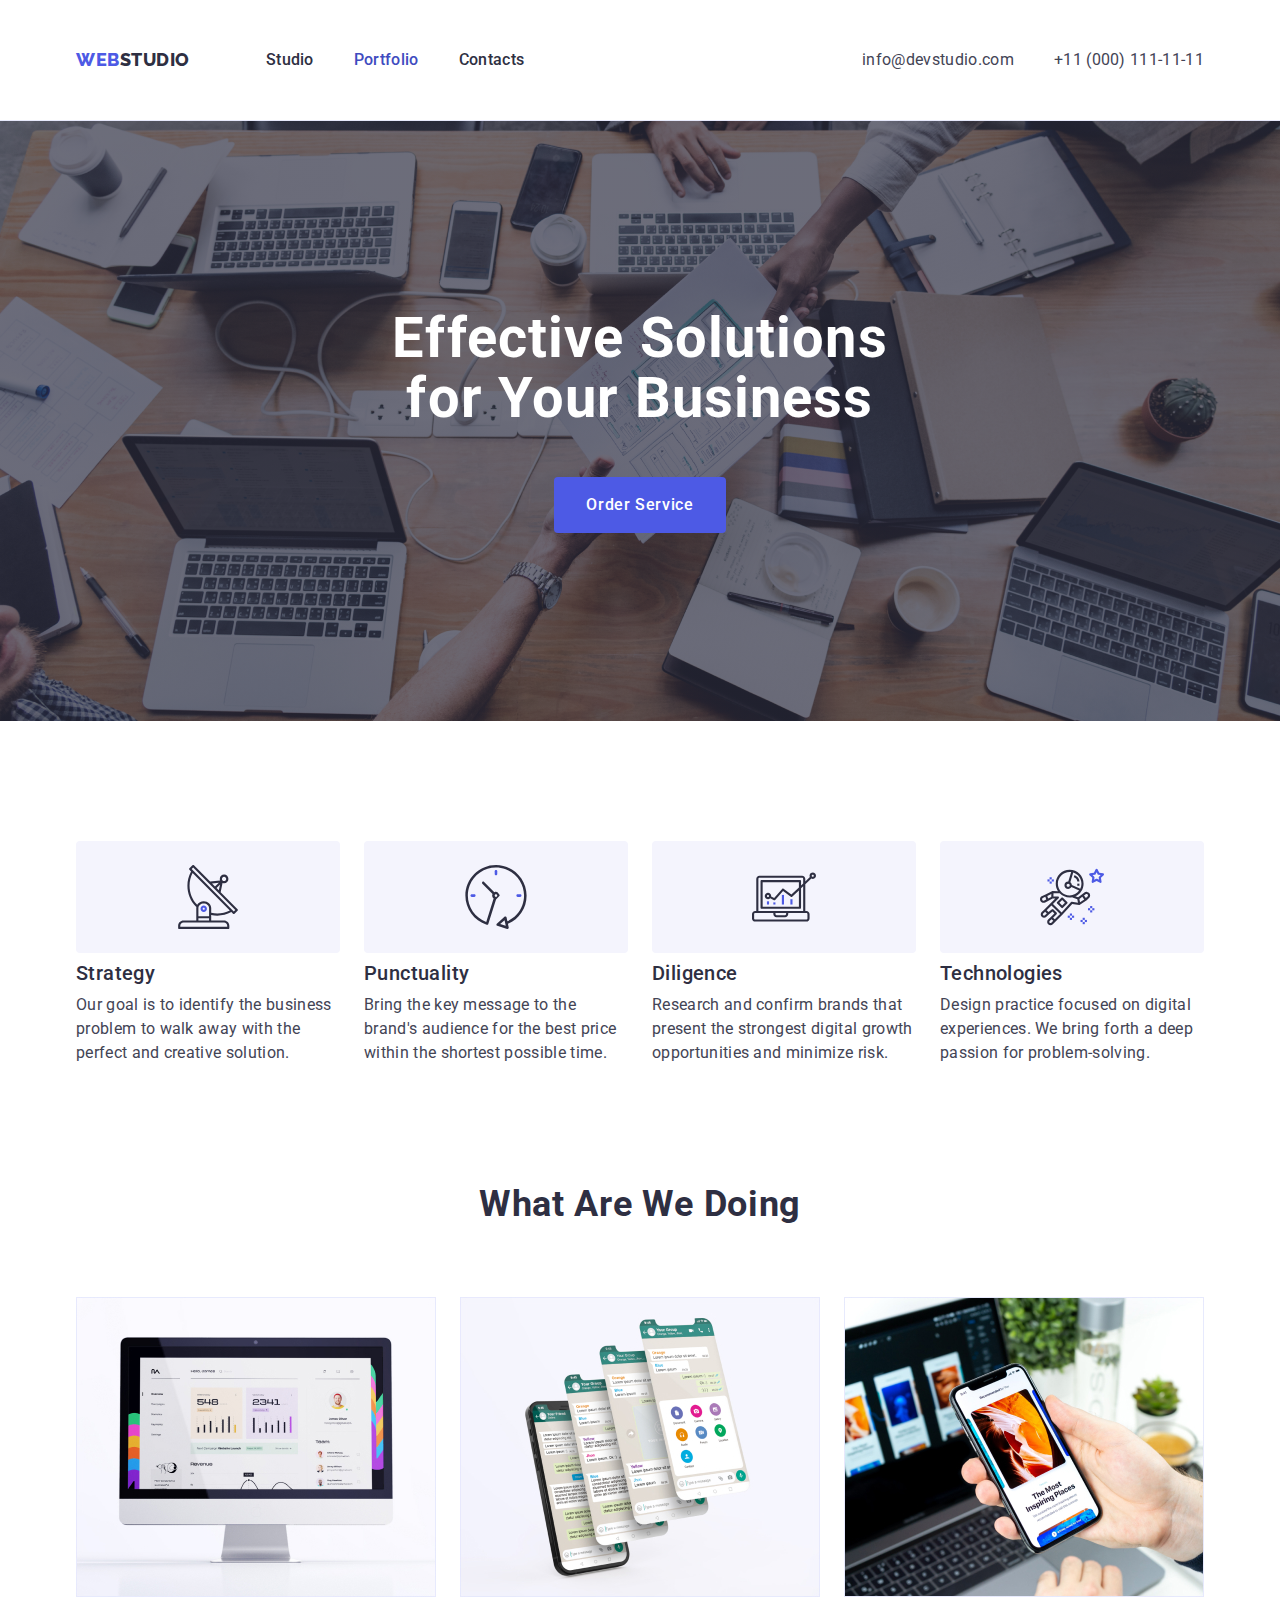
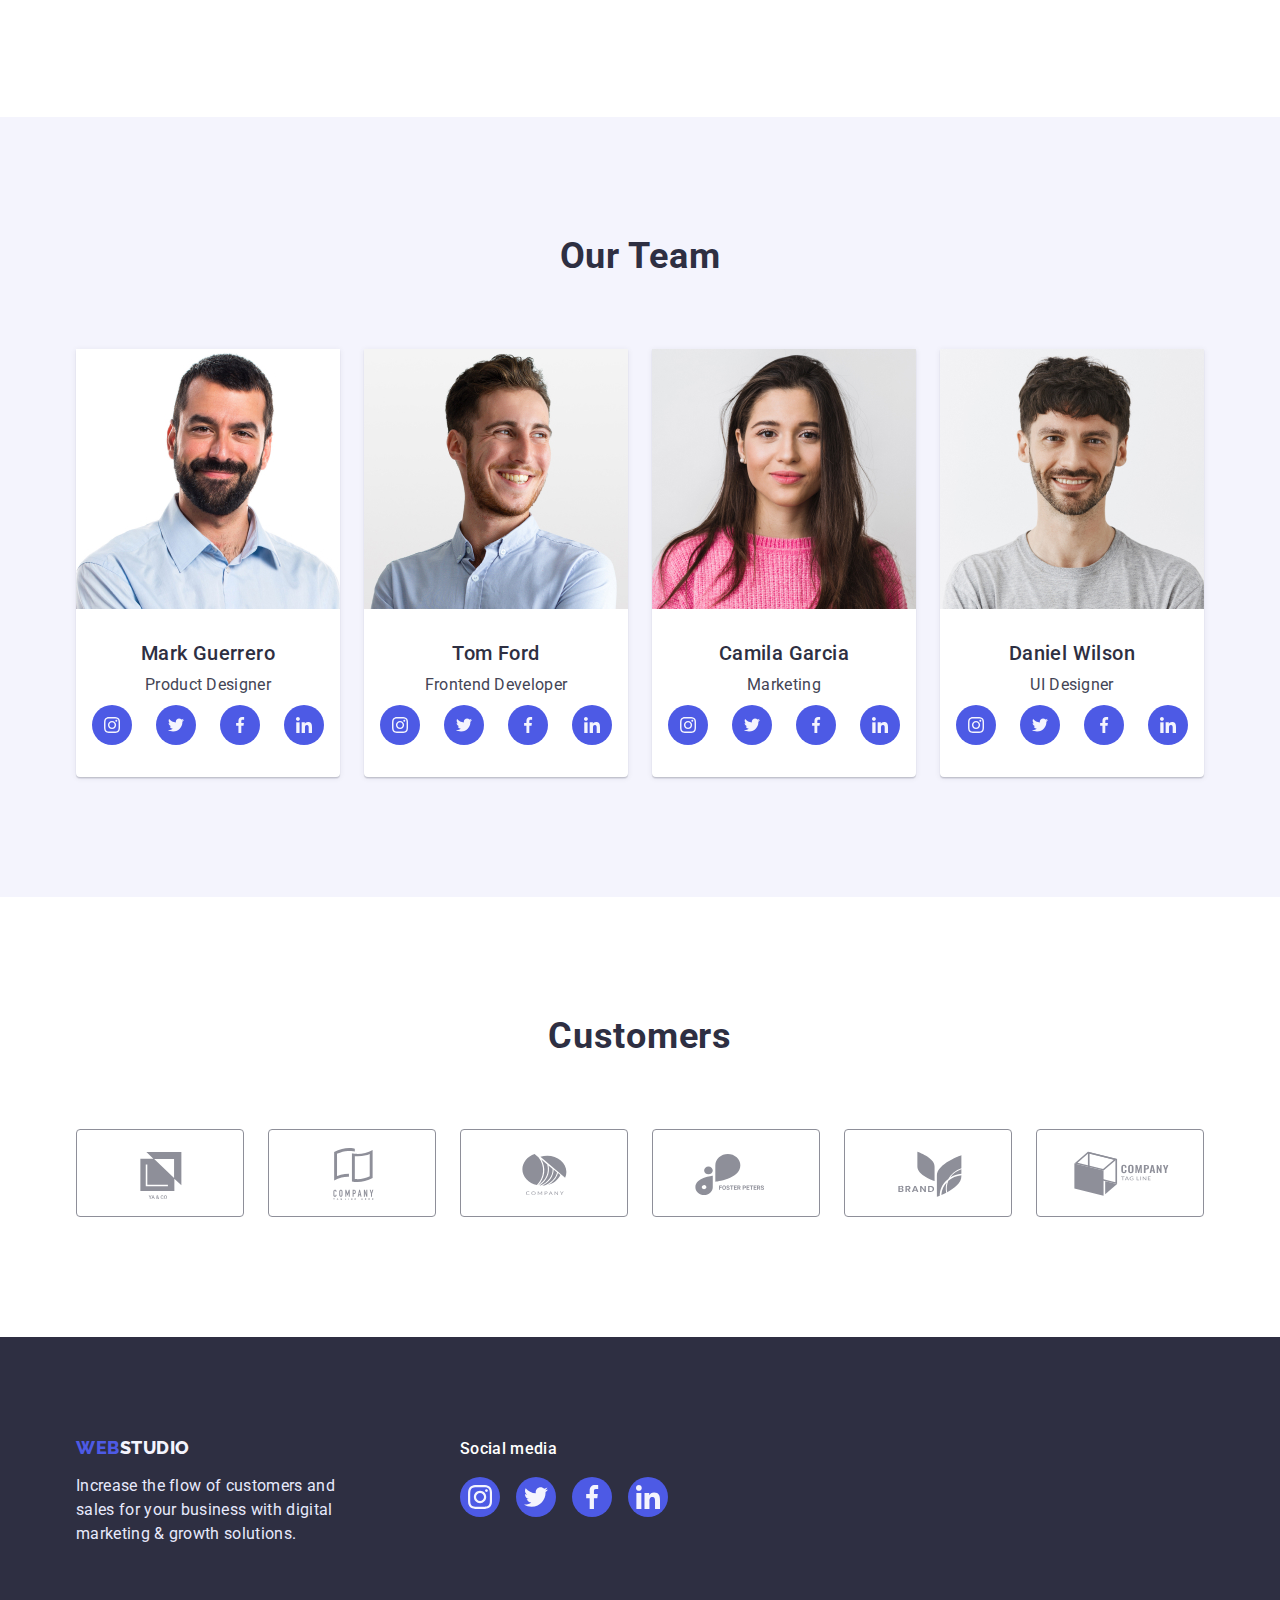
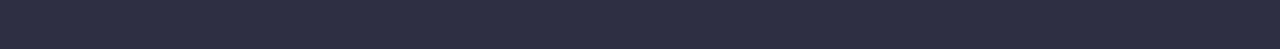
==== index.html @ 32a47d81 "2" ====
<!DOCTYPE html>
<html lang="en">
    <head>
        <meta charset="UTF-8">
        <meta http-equiv="X-UA-Compatible" content="IE=edge">
        <meta name="viewport" content="width=device-width, initial-scale=1.0">
        <title>WebStudio</title>

        <!--Шрифты на https://fonts.google.com/-->
        <link rel="preconnect" href="https://fonts.googleapis.com">
        <link rel="preconnect" href="https://fonts.gstatic.com" crossorigin>
        <link rel="stylesheet" href="https://cdnjs.cloudflare.com/ajax/libs/modern-normalize/1.1.0/modern-normalize.min.css">
        <link href="https://fonts.googleapis.com/css2?family=Raleway:wght@800&family=Roboto:wght@400;500;700;900&display=swap" rel="stylesheet">

        <!--Подключаем стили-->
        <link rel="stylesheet" href="./css/styles.css">
    </head>
    <body>
        <!--Header section-->
        <header class="header">
            <div class="header-container container">
                <nav class="header-nav">
                    <a class="logo-web link" href="./index.html"> Web<span class="logo-studio link">Studio</span></a>
                    <ul class="menu list">
                        <li class="menu-item"><a class="menu-link link site-nav-link" href="./index.html">Studio</a></li>
                        <li class="menu-item"><a class="menu-link link menu-portfolio site-nav-link" href="./portfolio.html">Portfolio</a></li>
                        <li class="menu-item"><a class="menu-link link site-nav-link" href="">Contacts</a></li>
                    </ul>
                </nav>
                
                    <address class="contacts">
                        <ul class="contact-nav list">
                            <li class="contact-list"><a class="contact-info link" href="mailto:info@devstudio.com">info@devstudio.com</a></li>
                            <li class="contact-list"><a class="contact-info link" href="tel:+110001111111">+11 (000) 111-11-11</a></li>
                        </ul>
                    </address>  
            </div>       
        </header> 

        <main class="hero">

            <!--Ad section-->
            <section class="hero-section">
                <div class="container">
                    <h1 class="hero-title">Effective Solutions for Your Business</h1>
                    <button class="hero-btn" type="button">Order Service</button>
                </div>
              
            </section>

            <!--Section 1-->
            <section class="features-section">
                <div class="container">
                    <h2 class="hiden-index" hidden>Features</h2>
                    <ul class="features-list list">
                        <li class="features-item icon-Icon-1">
                            <div class="feature-icons">
                                <svg class="feature-icon" width="64" height="64"> 
                                    <use href="./images/icons.svg#icon-antenna-1"></use>
                                </svg>
                                </div>
                            <h3 class="features-title title" >Strategy</h3>
                            <p class="features-text">
                              Our goal is to identify the business problem to walk away with the perfect and
                              creative solution.
                            </p>
                        </li>
                        <li class="features-item icon-Icon-2">  
                            <div class="feature-icons">
                                <svg class="feature-icon" width="64" height="64"> 
                                    <use href="./images/icons.svg#icon-clock-1"></use>
                                </svg>
                                </div>
                            <h3 class="features-title title">Punctuality</h3>
                            <p class="features-text">
                              Bring the key message to the brand's audience for the best price within the shortest
                              possible time.
                            </p>
                        </li>
                        <li class="features-item icon-Icon-3"> 
                             <div class="feature-icons">
                                <svg class="feature-icon" width="64" height="64"> 
                                    <use href="./images/icons.svg#icon-diagram-1"></use>
                                </svg>
                                </div>
                            <h3 class="features-title title">Diligence</h3>
                            <p class="features-text">
                              Research and confirm brands that present the strongest digital growth opportunities
                              and minimize risk.
                            </p>
                        </li>
                        <li class="features-item icon-Icon-4">  
                            <div class="feature-icons">
                                <svg class="feature-icon" width="64" height="64"> 
                                    <use href="./images/icons.svg#icon-astronaut-1"></use>
                                </svg>
                                </div>
                            <h3 class="features-title title">Technologies</h3>
                            <p class="features-text">
                              Design practice focused on digital experiences. We bring forth a deep passion for
                              problem-solving.
                            </p>
                        </li>
                    </ul>
                </div>
            </section>

            <!--We doing-->
            <section class="work-section">
                <div class="container">
                    <h2 class="section-title">What are we doing</h2>
                <ul class="work-list list">
                  <li class="work-item">
                    <img class="work-img" src="./images/gallery/doing1.jpg" alt="img1" width="360" height="300">
                  </li>
                  <li class="work-item">
                    <img class="work-img" src="./images/gallery/doing2.jpg" alt="img2" width="360" height="300">
                  </li>
                  <li class="work-item">
                    <img class="work-img" src="./images/gallery/doing3.jpg" alt="img3" width="360" height="300">
                  </li>
                </ul>
                </div>
            </section> 

            <!--Team section-->
            <section class="team-section">
                <div class="container">
                    <h2 class="section-title">Our Team</h2>
                    <ul class="team-list list">
                        <li class="team-item">
                            <img class="team-img" src="./images/team/mark-guerrero.jpg" alt="Mark Guerrero" width="264" height="260">
                            <div class="team-card">
                                <h3 class="team-worker">Mark Guerrero</h3>
                                <p class="team-profession">Product Designer</p>

                                <ul class="list soc-list">
                    
                                    <li class="soc-icons">
                                        <a href="" class="soc-link">
                                            <svg class="soc-icon" width="16" height="16">
                                                <use href="./images/icons.svg#icon-instagram-2"></use>
                                            </svg> 
                                        </a>
                                    </li>
                            
                                    <li class="soc-icons">
                                        <a href="" class="soc-link">
                                            <svg class="soc-icon" width="16" height="16">
                                                <use href="./images/icons.svg#icon-twitter-1"></use>
                                            </svg> 
                                        </a>
                                    </li>
                            
                                    <li class="soc-icons">
                                        <a href="" class="soc-link">
                                            <svg class="soc-icon" width="16" height="16">
                                                <use href="./images/icons.svg#icon-facebook-1"></use>
                                            </svg> 
                                        </a>
                                    </li>
        
                                    <li class="soc-icons">
                                        <a href="" class="soc-link">
                                            <svg class="soc-icon" width="16" height="16">
                                                <use href="./images/icons.svg#icon-linkedin-1"></use>
                                            </svg> 
                                        </a>
                                    </li>
                                </ul>
                            
                            </div>
                        </li>
                        <li class="team-item">
                            <img class="team-img" src="./images/team/tom-ford.jpg" alt="Tom Ford" width="264" height="260">
                            <div class="team-card">
                                <h3 class="team-worker">Tom Ford</h3>
                                <p class="team-profession">Frontend Developer</p>
                            
                                <ul class="list soc-list">
                    
                                    <li class="soc-icons">
                                        <a href="" class="soc-link">
                                            <svg class="soc-icon" width="16" height="16">
                                                <use href="./images/icons.svg#icon-instagram-2"></use>
                                            </svg> </a>
                                    </li>
                            
                                    <li class="soc-icons">
                                        <a href="" class="soc-link">
                                            <svg class="soc-icon" width="16" height="16">
                                                <use href="./images/icons.svg#icon-twitter-1"></use>
                                            </svg> </a>
                                    </li>
                            
                                    <li class="soc-icons">
                                        <a href="" class="soc-link">
                                            <svg class="soc-icon" width="16" height="16">
                                                <use href="./images/icons.svg#icon-facebook-1"></use>
                                            </svg> </a>
                                    </li>
        
                                    <li class="soc-icons">
                                        <a href="" class="soc-link">
                                            <svg class="soc-icon" width="16" height="16">
                                                <use href="./images/icons.svg#icon-linkedin-1"></use>
                                            </svg> </a>
                                    </li>
                                </ul>
                            </div>
                        </li>
                        <li class="team-item">
                            <img class="team-img" src="./images/team/camila-garcia.jpg" alt="Camila Garcia" width="264" height="260">
                             <div class="team-card">
                                <h3 class="team-worker">Camila Garcia</h3>
                                <p class="team-profession">Marketing</p>

                                <ul class="list soc-list">
                    
                                    <li class="soc-icons">
                                        <a href="" class="soc-link">
                                            <svg class="soc-icon" width="16" height="16">
                                                <use href="./images/icons.svg#icon-instagram-2"></use>
                                            </svg> </a>
                                    </li>
                            
                                    <li class="soc-icons">
                                        <a href="" class="soc-link">
                                            <svg class="soc-icon" width="16" height="16">
                                                <use href="./images/icons.svg#icon-twitter-1"></use>
                                            </svg> </a>
                                    </li>
                            
                                    <li class="soc-icons">
                                        <a href="" class="soc-link">
                                            <svg class="soc-icon" width="16" height="16">
                                                <use href="./images/icons.svg#icon-facebook-1"></use>
                                            </svg> </a>
                                    </li>
        
                                    <li class="soc-icons">
                                        <a href="" class="soc-link">
                                            <svg class="soc-icon" width="16" height="16">
                                                <use href="./images/icons.svg#icon-linkedin-1"></use>
                                            </svg> </a>
                                    </li>
                                </ul>
                             </div>
                        </li>
                        <li class="team-item">
                            <img class="team-img" src="./images/team/daniel-wilson.jpg" alt="Daniel Wilson" width="264" height="260">
                             <div class="team-card">
                                <h3 class="team-worker">Daniel Wilson</h3>
                                <p class="team-profession">UI Designer</p>

                                <ul class="list soc-list">
                    
                                    <li class="soc-icons">
                                        <a href="" class="soc-link">
                                            <svg class="soc-icon" width="16" height="16">
                                                <use href="./images/icons.svg#icon-instagram-2"></use>
                                            </svg> </a>
                                    </li>
                            
                                    <li class="soc-icons">
                                        <a href="" class="soc-link">
                                            <svg class="soc-icon" width="16" height="16">
                                                <use href="./images/icons.svg#icon-twitter-1"></use>
                                            </svg> </a>
                                    </li>
                            
                                    <li class="soc-icons">
                                        <a href="" class="soc-link">
                                            <svg class="soc-icon" width="16" height="16">
                                                <use href="./images/icons.svg#icon-facebook-1"></use>
                                            </svg> </a>
                                    </li>
        
                                    <li class="soc-icons">
                                        <a href="" class="soc-link">
                                            <svg class="soc-icon" width="16" height="16">
                                                <use href="./images/icons.svg#icon-linkedin-1"></use>
                                            </svg> </a>
                                    </li>
                                </ul>
                             </div>
                        </li>
                    </ul>
                </div>
            </section>

            <!--Customers section-->
            <section class="customers">
                <div class="container">
                     <h2 class="section-title customers-title">Customers</h2>
                
                    <ul class="customers-list list">
                        <li class="customers-item">
                            <a href="" class="customers-link">
                            <svg width="104" height="56" class="logo">
                                <use href="./images/icons.svg#icon-Logo"></use>
                            </svg>
                        </a></li>
    
    
    
                        <li class="customers-item">
                            <a href="" class="customers-link">
                            <svg width="104" height="56" class="logo">
                                <use href="./images/icons.svg#icon-Logo-1"></use>
                            </svg>
                        </a></li>
    
                        <li class="customers-item">
                            <a href="" class="customers-link">
                            <svg width="104" height="56" class="logo">
                                <use href="./images/icons.svg#icon-Logo-2"></use>
                            </svg>
                        </a></li>
    
                        <li class="customers-item">
                            <a href="" class="customers-link">
                            <svg width="104" height="56" class="logo">
                                <use href="./images/icons.svg#icon-Logo-3"></use>
                            </svg>
                        </a></li>
    
                        <li class="customers-item">
                            <a href="" class="customers-link">
                            <svg width="104" height="56" class="logo">
                                <use href="./images/icons.svg#icon-Logo-4"></use>
                            </svg>
                        </a></li>
    
                        <li class="customers-item">
                            <a href="" class="customers-link">
                            <svg width="104" height="56" class="logo">
                                <use href="./images/icons.svg#icon-Logo-5"></use>
                            </svg>
                        </a></li>
                    </ul>
                </div>
            </section>
        </main>

        <!--Footer section-->
        <footer class="footer">
            <div class="container footer-container">
                <div class="footer-logo-container">
                    <a class="logo-web link logo-footer" href="./index.html"> Web<span class="logo-studio link logo-studio-footer ">Studio</span></a>      
                    <p class="info-footer">Increase the flow of customers and sales for your business with digital marketing & growth solutions.</p>
                </div> 

                <div class="footer-soc-container">
                    <p class="title-media soc-text">Social media</p>
                    <ul class="list soc-list soc-list-footer">
                        
                        <li class="soc-icons">
                            <a href="" class="soc-link soc-link-footer">
                                <svg class="soc-icon" width="24" height="24">
                                    <use href="./images/icons.svg#icon-instagram-2"></use>
                                </svg> 
                            </a>
                        </li>
                
                        <li class="soc-icons">
                            <a href="" class="soc-link soc-link-footer">
                                <svg class="soc-icon" width="24" height="24">
                                    <use href="./images/icons.svg#icon-twitter-1"></use>
                                </svg> 
                            </a>
                        </li>
                
                        <li class="soc-icons">
                            <a href="" class="soc-link soc-link-footer">
                                <svg class="soc-icon" width="24" height="24">
                                    <use href="./images/icons.svg#icon-facebook-1"></use>
                                </svg> 
                            </a>
                        </li>

                        <li class="soc-icons">
                            <a href="" class="soc-link soc-link-footer">
                                <svg class="soc-icon" width="24" height="24">
                                    <use href="./images/icons.svg#icon-linkedin-1"></use>
                                </svg> 
                            </a>
                        </li>

                    </ul>
                </div>
            </div>    
        </footer>
        <script src="./js/modal.js"></script>
    </body>
</html>
---- css/styles.css ----
:root {
  --white: #ffffff;
  --iris: #4D5AE5;
  --ordinary-color: #434455;
  --title-color: #2E2F42;
  --button-bg: #F4F4FD;
  --button-bg-hover: #404BBF;
  --borders: #E7E9FC;  
}

/* нет маркеров у списков */
.list {
  list-style: none;
  margin: 0;
  padding: 0;
}

 /* нет подчеркиваний ссылок */
.link {
  text-decoration: none;
}

/* курсор на кнопке */
button {
  font-family: inherit;
  cursor: pointer;
}

button:hover,
button:focus {
  background-color: var(--iris);
}

h1,
h2,
h3,
h4,
p {
  margin-top: 0;
  margin-bottom: 0;
}

ul,
ol {
  margin-top: 0;
  margin-bottom: 0;
  padding-left: 0;
}

img {
  display: block;
}

.container {
  width: 1158px;
  padding: 0 15px 0 15px;
  margin: 0 auto;
}

body {
  font-family: 'Roboto', sans-serif;
  color: var(--ordinary-color);
  background-color: var(--white);
}

  /* Header */

  .header {
    border-bottom: 1px solid var(--borders);
    box-shadow: 0px 2px 1px rgba(46, 47, 66, 0.08),
    0px 1px 1px rgba(46, 47, 66, 0.16),
    0px 1px 6px rgba(46, 47, 66, 0.08);
}

.header-container {
  display: flex;
  align-items: center;
}
.menu {
  display: flex;
  gap: 40px;
  align-items: center;
}
.header-nav {
  display: flex;
  align-items: center;
}
.menu-item {
  padding-top: 24px; 
  padding-bottom: 24px;
}

.site-nav-link {
  padding: 24px 0 24px 0;
  position: relative;
}

.site-nav-link {
  display: block;
  color: var(--site-nav-color-item);
  transition-property: color;
  transition-duration: 250ms;
  transition-timing-function: cubic-bezier(0.4, 0, 0.2, 1);
}

.menu-link {
  font-family: 'Roboto', sans-serif;
  font-style: normal;
  font-weight: 500;
  font-size: 16px;
  line-height: 1.5;
  letter-spacing: 0.02em;
  color: var(--title-color);
  transition: color 300ms linear;
  }

 .menu-link:hover,
 .menu-link:focus {
     color: var(--button-bg-hover);
 }

 .menu-portfolio {
  color: #404BBF;
}

 .contacts {
     font-style: normal;
     margin-left: auto;
 }

 .contact-info {
  font-family: 'Roboto', sans-serif;
  font-style: normal;
  font-weight: 400;
  font-size: 16px;
  line-height: 24px;
  letter-spacing: 0.02em;
  color: var(--ordinary-color);
  padding: 24px 0 24px 0;
 }

 .contact-info:hover,
 .contact-info:focus {
     color: var(--button-bg-hover);
 }
 
 .contact-nav {
  display: flex;
  gap: 40px;
  align-items: center;
  padding-top: 24px;  
  padding-bottom: 24px;
  transition-duration: 250ms;
  transition-timing-function: cubic-bezier(0.4, 0, 0.2, 1);  
}

.link {
  transition-property: color;
  transition-duration: 250ms;
  transition-timing-function: cubic-bezier(0.4, 0, 0.2, 1);

}

 .logo-studio {
 color: var(--title-color);
 }

 .logo-web {
     font-family: 'Raleway', sans-serif;
     font-weight: 800;
     font-size: 18px;
     line-height: 1.17;
     align-items: center;
     letter-spacing: 0.03em;
     text-transform: uppercase;
     color: var(--iris);
     display: flex; 
     display: inline-block;
     margin-right: 76px;
    
  }

 
 /* Ad section */

.hero-section {
  background: var(--title-color);
  padding-top: 188px;
  padding-bottom: 188px;
  max-width: 1440px;
  height: 600px;
  margin: 0 auto;
  background-image: linear-gradient(
    rgba(46, 47, 66, 0.7),
    rgba(46, 47, 66, 0.7)
),
url('../images/people-office.jpg');
  background-repeat: no-repeat;
  background-position: center;
  background-size: cover;
}

.hero-title {
  font-family: 'Roboto', sans-serif;
  font-style: normal;
  font-weight: 700;
  font-size: 56px;
  line-height: 1.07;
  text-align: center;
  letter-spacing: 0.02em;
  color: var(--white);
  margin-bottom: 48px;
  width: 496px;
  margin-left: auto;
  margin-right: auto;
  font-size: 56px;
  max-width: 496px;
}

.hero-btn {
  background-color: var(--iris);
  font-family: 'Roboto', sans-serif;
  font-style: normal;
  font-weight: 500;
  font-size: 16px;
  height: 56px;
  line-height: 1.5;
  display: flex;
  align-items: center;
  letter-spacing: 0.04em;
  color: var(--white);
  cursor: pointer;
  list-style: none;
  border-color: var(--iris);
  border-radius: 4px;
  border: none;
  padding: 16px 32px;
  min-width: 169px;
  margin-left: auto;
  margin-right: auto;
  display: block;
}
.hero-btn:hover,
.hero-btn:focus {
  background-color: var(--button-bg-hover);
  color: var(--white);
}
  
/* Section 1 */
.features-section {
  margin-top: 0;
  padding: 120px 0 120px 0;
}

.title {
  margin-bottom: 8px;
  margin-top: 0;
}

.hiden-index {
  position: absolute;
  width: 1px;
  height: 1px;
  margin: -1px;
  border: 0;
  padding: 0;
  white-space: nowrap;
  clip-path: inset(100%);
  clip: rect(0 0 0 0);
  overflow: hidden;
  margin-bottom: 8px;
} 

.features-list {
  display: flex;
 gap: 24px;
}

.features-title {
font-family: 'Roboto', sans-serif;
font-style: normal;
font-weight: 500;
font-size: 20px;
line-height: 1.2;
letter-spacing: 0.02em;
color: var(--title-color);
}
.features-text {
  font-family: 'Roboto', sans-serif;
font-style: normal;
font-weight: 400;
font-size: 16px;
line-height: 1.5;
letter-spacing: 0.02em;
color: var(--ordinary-color);
}

.features-item {
  width: calc((100% - 72px) / 4);
}

.feature-icons {
  display: flex;
  align-items: center;
  justify-content: center;
  background-color: var(--button-bg);
  height: 112px;
  border-radius: 4px;
  margin-bottom: 8px;
}
 
/* We doing */
.section-title {
font-family: 'Roboto', sans-serif;
font-style: normal;
font-weight: 700;
font-size: 36px;
line-height: 1.11;
text-align: center;
letter-spacing: 0.02em;
text-transform: capitalize;
color: var(--title-color);
margin-bottom: 72px;

}
.work-section {
  padding-bottom: 120px;
}

.work-list {
    display: flex;
    gap: 24px;
}

.portfolio-list-title {
  font-family: 'Roboto', sans-serif;
  font-style: normal;
  font-weight: 500;
  font-size: 20px;
  line-height: 1.2;
  letter-spacing: 0.02em;
  color: var(--title-color);
  margin-bottom: 8px;
  margin-top: 0;
}

.portfolio-list-text {
font-family: 'Roboto', sans-serif;
font-style: normal;
font-weight: 400;
font-size: 16px;
line-height: 1.5;
text-align: center;
letter-spacing: 0.02em;
color: var(--ordinary-color);
}

.team-section {
  padding: 120px 0 120px 0;
}

.team-worker {
  font-family: 'Roboto', sans-serif;
  font-style: normal;
  font-weight: 500;
  font-size: 20px;
  line-height: 1.2;
  text-align: center;
  letter-spacing: 0.02em;
  color: var(--title-color);
  text-align: center;
  margin-bottom: 8px;
  margin-top: 0;
}

.work-list {
  display: flex;
  gap: 24px;
}

.team-item  {
  background-color: var(--white);
  text-align: center;
  width: calc((100% - 72px) / 4);
  border-radius: 0px 0px 4px 4px;
}

.team-profession {
  font-family: 'Roboto', sans-serif;
font-style: normal;
font-weight: 400;
font-size: 16px;
line-height: 1.5;
text-align: center;
letter-spacing: 0.02em;
color: var(--ordinary-color);
text-align: center;
margin-bottom: 8px;
}

.team-section {
  background-color: var(--button-bg)
}

.team-list {
    display: flex;
    justify-content: center;
    gap: 24px;
}

.team-item {
  background-color: var(--white);
  box-shadow: 0px 1px 6px rgba(46, 47, 66, 0.08),
              0px 1px 1px rgba(46, 47, 66, 0.16),
              0px 2px 1px rgba(46, 47, 66, 0.08);
  border-radius: 0 0 4px 4px;
}

.team-card {
  padding: 32px 0px;
  border-radius: 0px 0px 4px 4px;
}

.soc-list {
  display: flex;
  justify-content: center;
  gap: 24px;
}

.soc-icons {
  width: 40px;
  height: 40px;
}

.soc-icon {
  fill: var(--button-bg);
}

.soc-link {
  width: 100%;
  height: 100%;
  background: var(--iris);
  border-radius: 50%;
  display: flex;
  align-items: center;
  justify-content: center;
  cursor: pointer;
  transition-property: background;
  transition-duration: 250ms;
  transition-timing-function: cubic-bezier(0.4, 0, 0.2, 1);
}

.soc-link:hover,
.soc-link:focus {
  background: var(--button-bg-hover);
}

/* Customers */

.customers {
  padding-top: 120px;
  padding-bottom: 120px;
}

.customers-title{
  font-size: 36px;
  line-height: 1.1;
  color: var(--title-color);
  margin-bottom: 72px;
  text-align: center;
}

.customers-list {
  display: flex;
  gap: 24px;
}

.customers-item {
  width: calc((100% - 120px) / 6);
  height: 88px;
}

.customers-link {
  height: 100%;
  width: 100%;
  border: 1px solid #8e8f99;

  color: #8e8f99;

  border-radius: 4px;
  display: flex;
  align-items: center;
  justify-content: center;
}

.customers-link:hover,
.customers-link:focus {
  border-color: var(--button-bg-hover);
  color: var(--button-bg-hover);
}

.logo {
  fill: currentColor;
}

/* Footer section */
.footer {
  background: var(--title-color);
  height: 312px;
  padding: 100px 0;
}

.footer-container {
  align-items: baseline;
  display: flex;
  gap: 120px;
}

.footer-logo-container {
  margin-right: 0;
  width: 264px;
  gap: 120px;
}

.info-footer {
  font-size: 16px;
  line-height: 1.5;
  letter-spacing: 0.02em;
  color: var(--borders);
  margin: 0;
  
}

  .logo-studio-footer { 
  color: var(--button-bg);
  text-decoration-line: none;
}

.logo-studio-footer:visited {
    color: var(--button-bg);
}

.logo-footer {
  margin-bottom: 16px;
}

.footer-soc-container {
  display: block;
}

.soc-list-footer {
  gap: 16px;

}

.soc-text {
margin-bottom: 16px;
font-weight: 500;
font-size: 16px;
line-height: 24px;
letter-spacing: 0.02em;
color:var(--white);
}
.soc-link-footer {
  transition-property: background;
  transition-duration: 250ms;
  transition-timing-function: cubic-bezier(0.4, 0, 0.2, 1);
}

.soc-link-footer:hover,
.soc-link-footer:focus {
  background: #31d0aa;

}


/* Portfolio Page */

.container-content {
  padding: 32px 16px;
  border: 1px solid var(--borders);
  border-top: none;
}

.portfolio-item {
  width: calc((100% - 48px) / 3);
}

.portfolio-list-text {
  display: inline-block;
  font-size: 16px;
  font-weight: 400;
  line-height: 1.5;
  letter-spacing: 0.02em;
  margin: 0; 
  color: var(--ordinary-color);
  }

.portfolio-main {
  padding-top: 96px;
  padding-bottom: 120px;

}

.filter-button {
  font-family: 'Roboto', sans-serif;
  border-radius: 4px;
  padding: 12px 24px;
  border: 1px solid var(--borders);

}

.filter-button:hover,
.filter-button:focus {
  border: 1px solid transparent;
  box-shadow: 0px 3px 1px rgba(0, 0, 0, 0.1),
      0px 2px 1px rgba(0, 0, 0, 0.08),
      0px 2px 2px rgba(0, 0, 0, 0.12);;
}

.portfolio-list {
  display: flex;
  flex-wrap: wrap;
  row-gap: 48px;
  column-gap: 24px;
}

.portfolio-link {
  display: block;
}

.portfolio-link:hover,
.portfolio-link:focus {
  box-shadow: 0px 1px 6px rgba(46, 47, 66, 0.08),
               0px 1px 1px rgba(46, 47, 66, 0.16),
              0px 2px 1px rgba(46, 47, 66, 0.08);
}

.portfolio-btn {
  font-family: 'Roboto', sans-serif;
  border-radius: 4px;
  padding: 12px 24px;
  border: 1px solid var(--borders);
  font-style: normal;
  font-weight: 500;
  font-size: 16px;
  line-height: 24px;
  display: flex;
  align-items: center;
  text-align: center;
  letter-spacing: 0.04em;
  color: var(--iris); 
  background: var(--button-bg);
  border: 1px solid transparent;
        }

.portfolio-btn:hover,
.portfolio-btn:focus {
  border: 1px solid transparent;
  color: var(--white);
  background: var(--button-bg-hover);
  cursor: pointer;
}

.portfolio-btn-list {
  list-style: none;
  display: flex;
  gap: 24px;
  justify-content: center;
  margin-bottom: 72px;
  }

  .parrent {
    position: relative;
    overflow: hidden;
}

  .overlay {
    position: absolute;
    display: inline-block;
    padding-top: 40px;
    padding-left: 32px;
    padding-right: 32px;
    top: 100%;
    left: 0;
    background: var(--iris);
    width: 100%;
    height: 100%;
    transition-property: transform;
    transition-duration: 250ms;
    transition-timing-function: cubic-bezier(0.4, 0, 0.2, 1);

    .card-info {
      font-family: 'Roboto';
          font-style: normal;
          font-weight: 400;
          font-size: 16px;
          line-height: 1.5;
          color: #F4F4FD;
     
  }
}
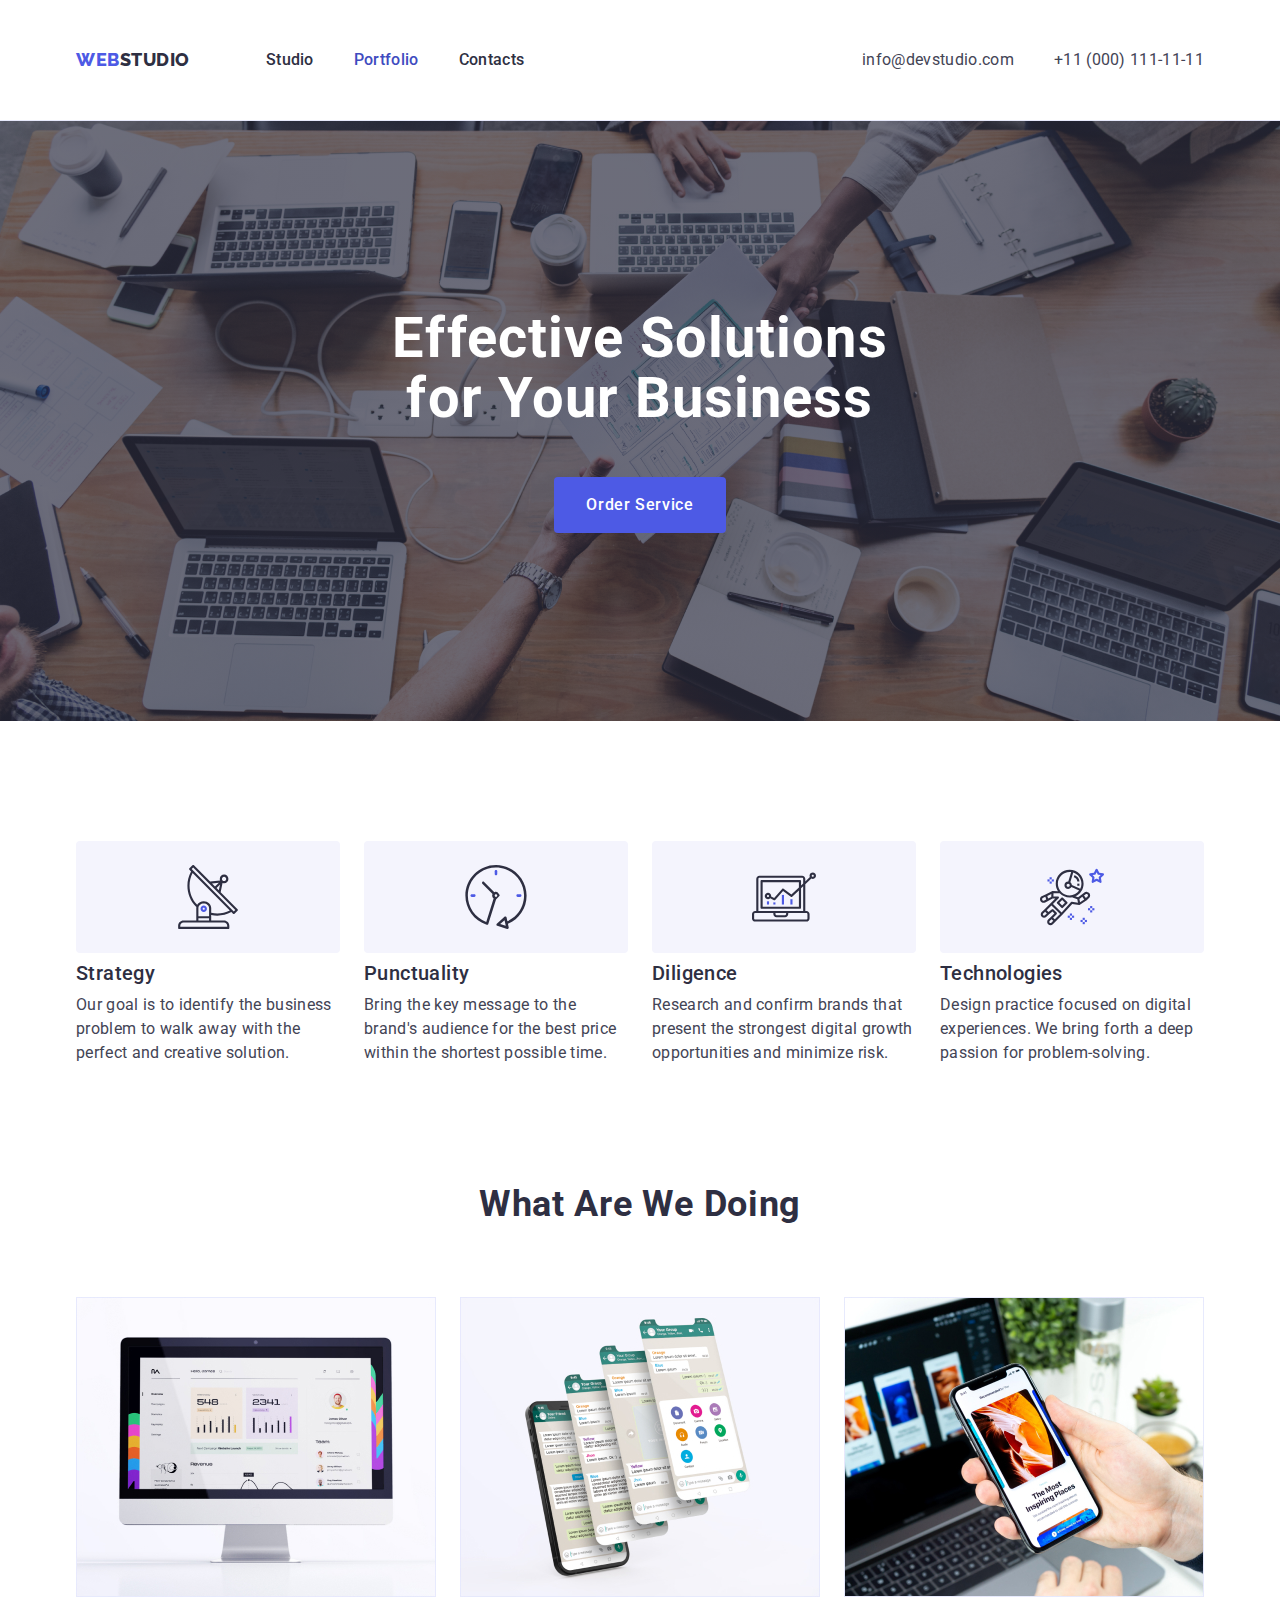
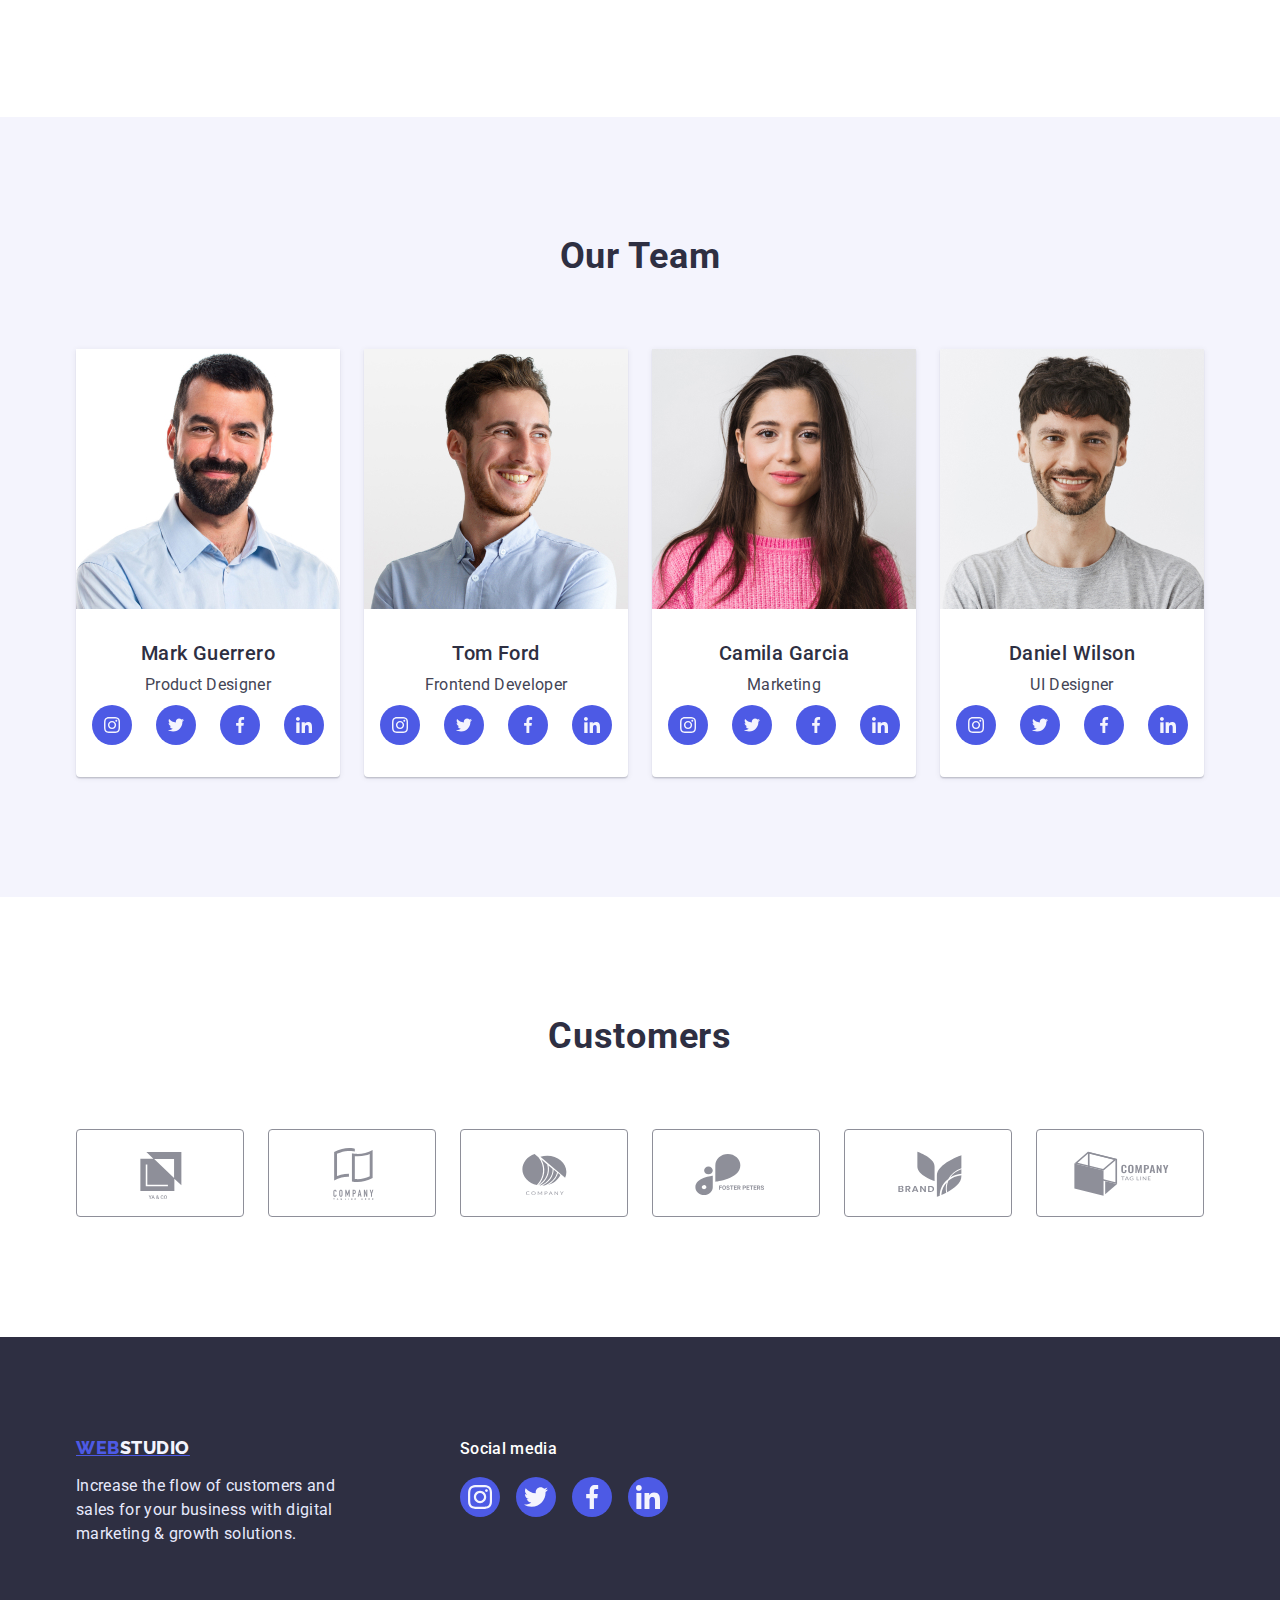
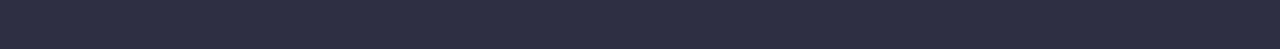
==== commit b99de068: "color" ====
--- a/index.html
+++ b/index.html
@@ -347,7 +347,7 @@
         <footer class="footer">
             <div class="container footer-container">
                 <div class="footer-logo-container">
-                    <a class="logo-web link logo-footer" href="./index.html"> Web<span class="logo-studio link logo-studio-footer ">Studio</span></a>      
+                    <a class="logo-web logo-footer" href="./index.html"> Web<span class="logo-studio link logo-studio-footer ">Studio</span></a>      
                     <p class="info-footer">Increase the flow of customers and sales for your business with digital marketing & growth solutions.</p>
                 </div> 
 
--- a/css/styles.css
+++ b/css/styles.css
@@ -239,7 +239,11 @@
   margin-left: auto;
   margin-right: auto;
   display: block;
-}
+  transition-property: background-color;
+  transition-duration: 250ms;
+  transition-timing-function: cubic-bezier(0.4, 0, 0.2, 1);
+}
+
 .hero-btn:hover,
 .hero-btn:focus {
   background-color: var(--button-bg-hover);
@@ -445,7 +449,7 @@
   align-items: center;
   justify-content: center;
   cursor: pointer;
-  transition-property: background;
+  transition-property: background-color;
   transition-duration: 250ms;
   transition-timing-function: cubic-bezier(0.4, 0, 0.2, 1);
 }
@@ -484,13 +488,14 @@
   height: 100%;
   width: 100%;
   border: 1px solid #8e8f99;
-
   color: #8e8f99;
-
   border-radius: 4px;
   display: flex;
   align-items: center;
   justify-content: center;
+  transition-property: background-color;
+  transition-duration: 250ms;
+  transition-timing-function: cubic-bezier(0.4, 0, 0.2, 1);
 }
 
 .customers-link:hover,
@@ -561,18 +566,17 @@
 letter-spacing: 0.02em;
 color:var(--white);
 }
+
 .soc-link-footer {
-  transition-property: background;
+  transition-property: background-color;
   transition-duration: 250ms;
   transition-timing-function: cubic-bezier(0.4, 0, 0.2, 1);
 }
 
 .soc-link-footer:hover,
 .soc-link-footer:focus {
-  background: #31d0aa;
-
-}
-
+  background-color: #31d0aa;
+}
 
 /* Portfolio Page */
 
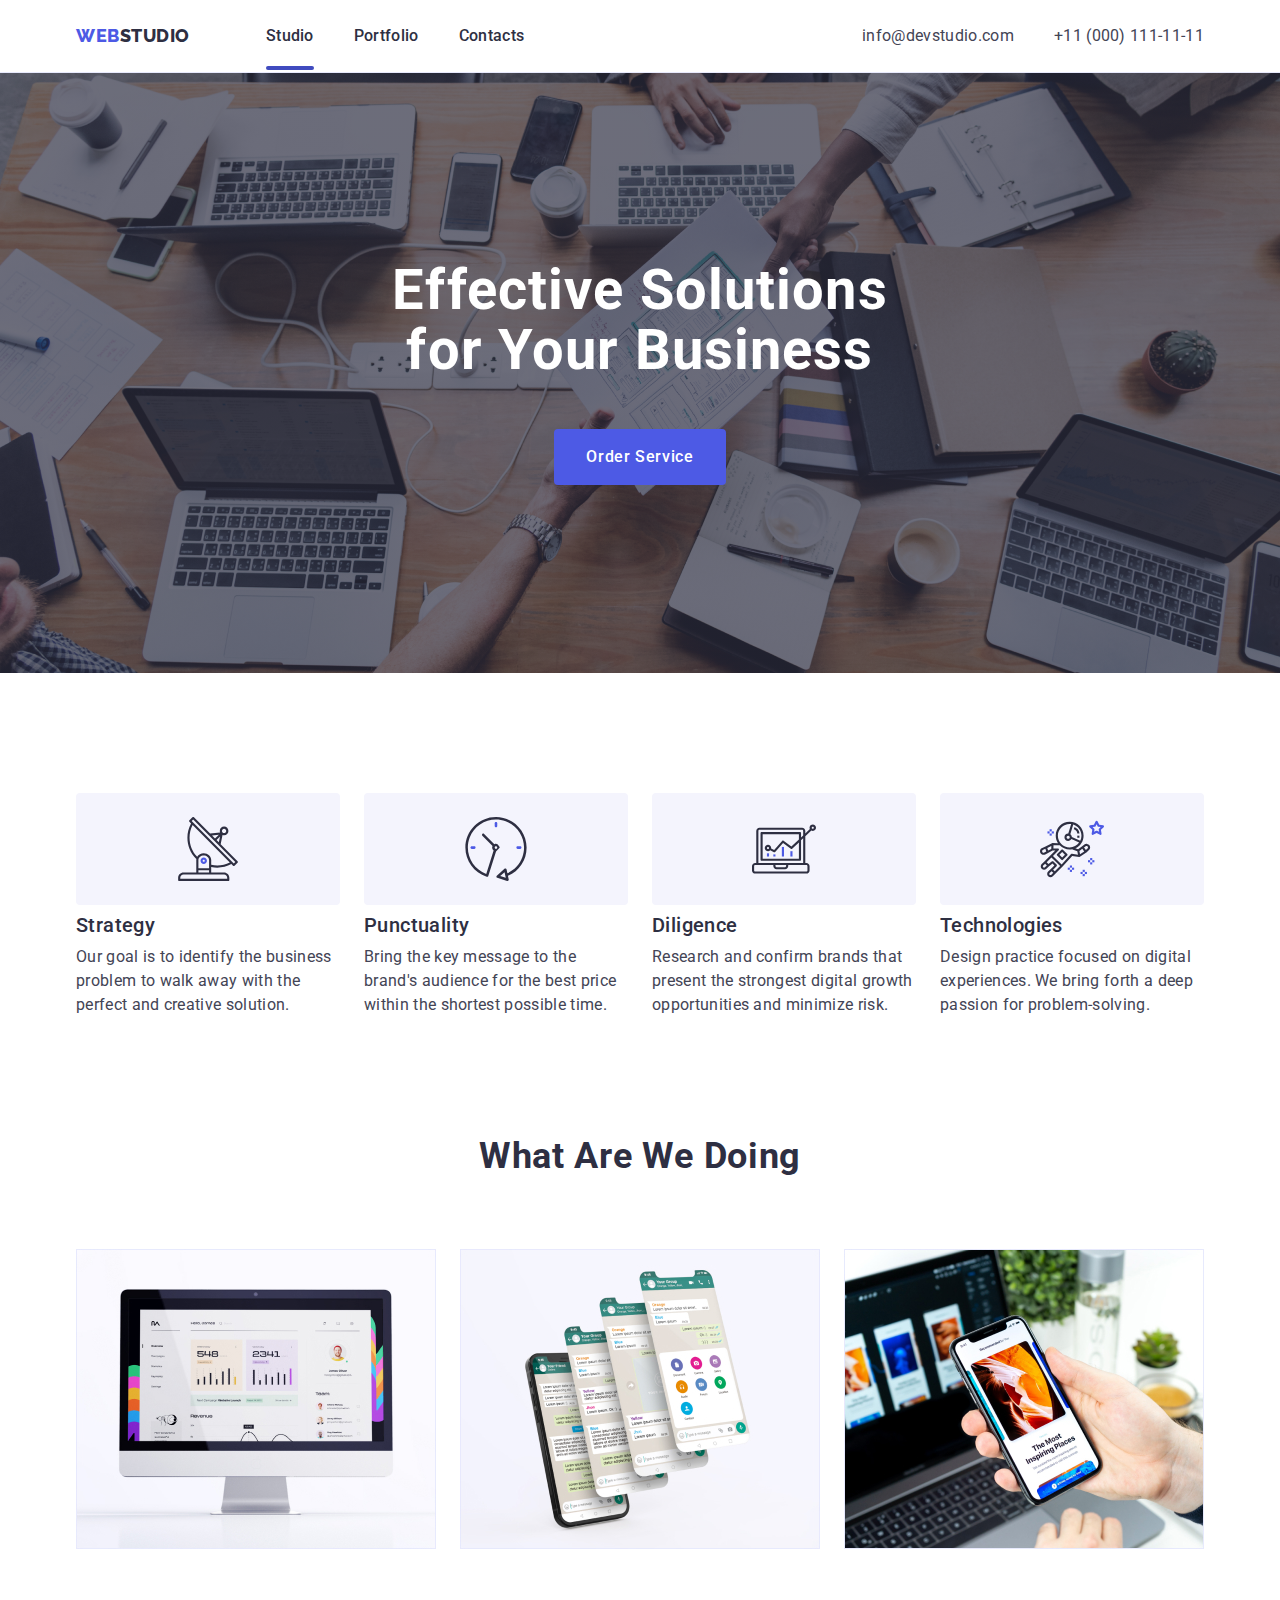
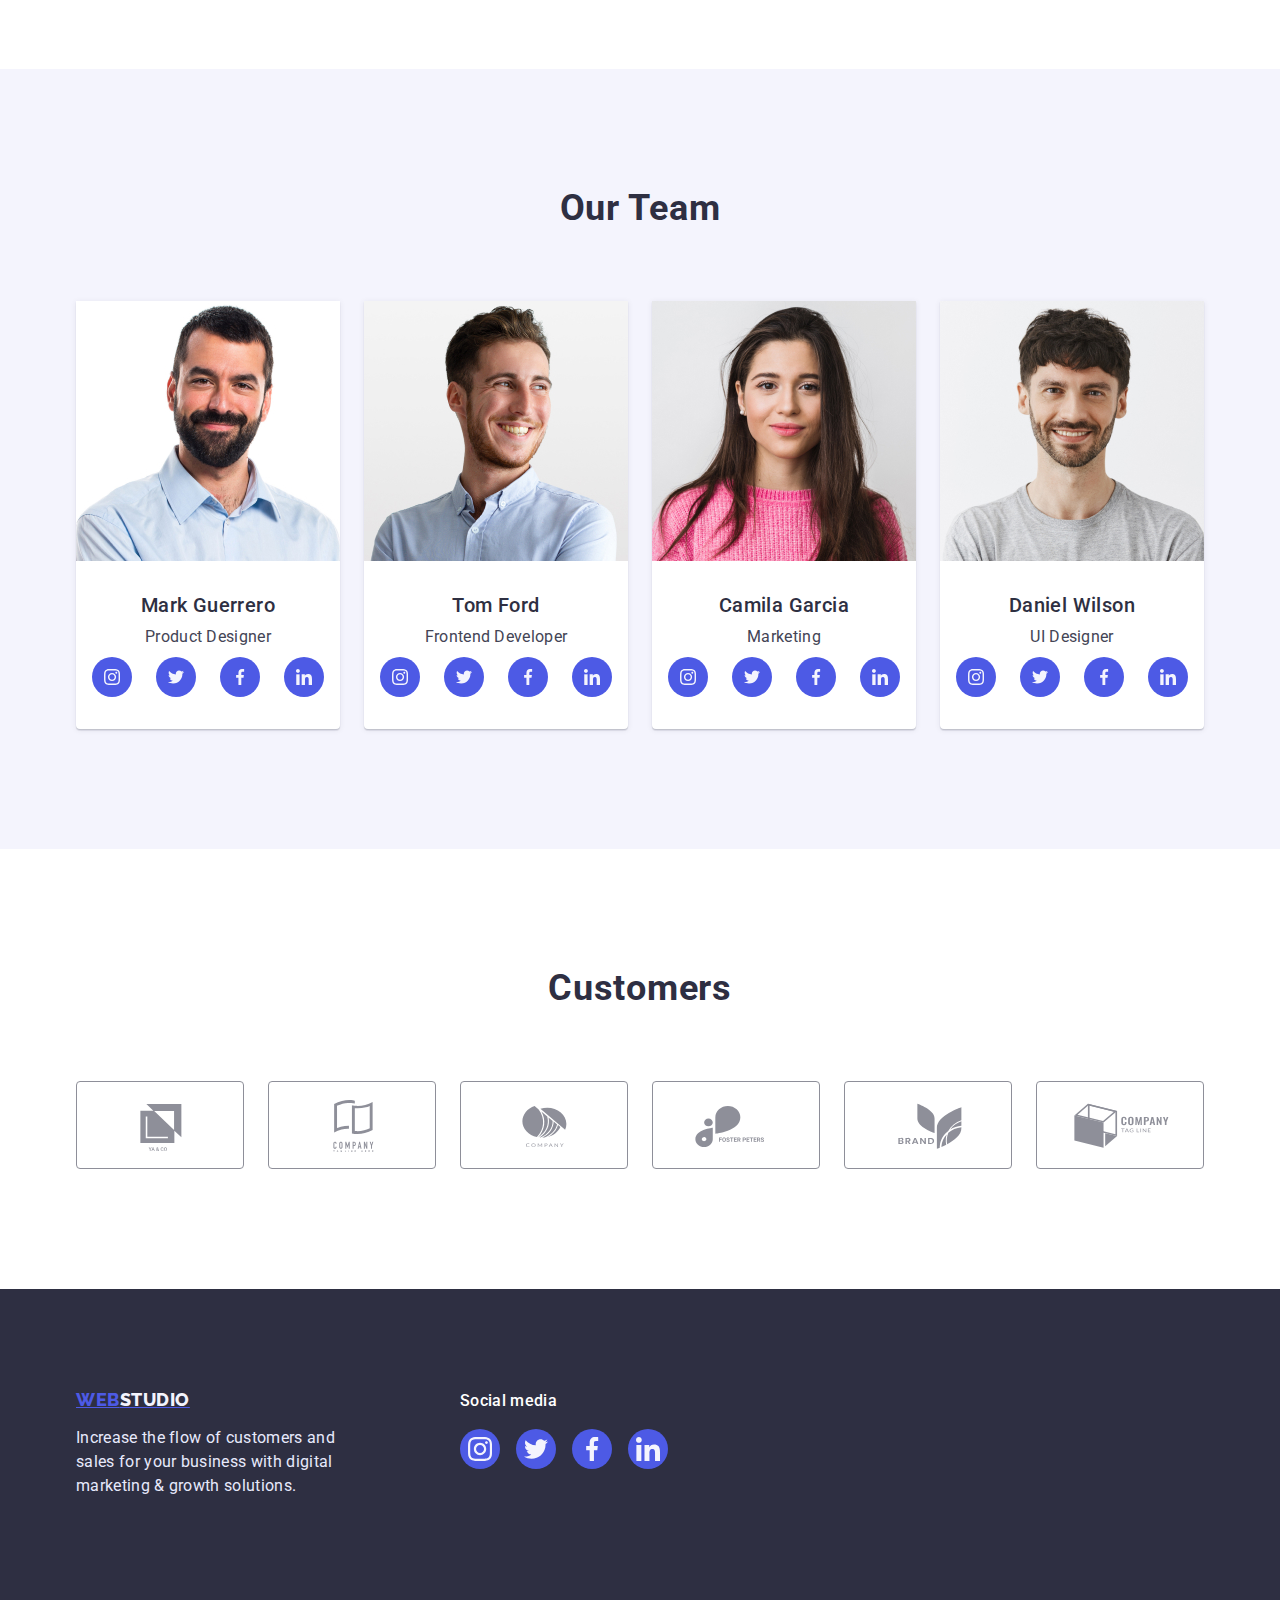
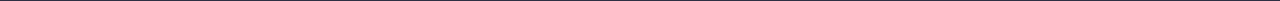
==== commit ee46e6a5: "1" ====
--- a/index.html
+++ b/index.html
@@ -22,9 +22,9 @@
                 <nav class="header-nav">
                     <a class="logo-web link" href="./index.html"> Web<span class="logo-studio link">Studio</span></a>
                     <ul class="menu list">
-                        <li class="menu-item"><a class="menu-link link site-nav-link" href="./index.html">Studio</a></li>
-                        <li class="menu-item"><a class="menu-link link menu-portfolio site-nav-link" href="./portfolio.html">Portfolio</a></li>
-                        <li class="menu-item"><a class="menu-link link site-nav-link" href="">Contacts</a></li>
+                        <li class="menu-item"><a class="menu-link link actual-link nav-link" href="./index.html">Studio</a></li>
+                        <li class="menu-item"><a class="menu-link link nav-link" href="./portfolio.html">Portfolio</a></li>
+                        <li class="menu-item"><a class="menu-link link nav-link" href="">Contacts</a></li>
                     </ul>
                 </nav>
                 
@@ -43,7 +43,7 @@
             <section class="hero-section">
                 <div class="container">
                     <h1 class="hero-title">Effective Solutions for Your Business</h1>
-                    <button class="hero-btn" type="button">Order Service</button>
+                    <button class="hero-btn" type="button" data-modal-open>Order Service</button>
                 </div>
               
             </section>
@@ -391,6 +391,17 @@
                 </div>
             </div>    
         </footer>
+
+        <div class="backdrop is-hidden" data-modal>
+            <div class="modal">
+              <button type="button" class="modal-close-btn" data-modal-close>
+                <svg class="modal-close-icon" width="8" height="8">
+                  <use href="./images/icons.svg#icon-close-black"></use>
+                </svg>
+              </button>
+            </div>
+          </div>
+
         <script src="./js/modal.js"></script>
     </body>
 </html>--- a/css/styles.css
+++ b/css/styles.css
@@ -6,6 +6,8 @@
   --button-bg: #F4F4FD;
   --button-bg-hover: #404BBF;
   --borders: #E7E9FC;  
+  --transition-duration: 250ms;
+  --transition-function: cubic-bezier(0.4, 0, 0.2, 1);
 }
 
 /* нет маркеров у списков */
@@ -90,18 +92,37 @@
   padding-bottom: 24px;
 }
 
-.site-nav-link {
-  padding: 24px 0 24px 0;
-  position: relative;
-}
-
-.site-nav-link {
+.nav-link {
+padding: 24px 0 24px 0;
+position: relative;
+transition-property: color;
+transition-duration: var(--transition-duration);
+transition-timing-function: var(--transition-function);
+}
+
+.nav-link:hover,
+.nav-link:focus {
+  color: var(--button-bg-hover);
+}
+
+.actual-link::after {
+  position: absolute;
+  content: '';
   display: block;
-  color: var(--site-nav-color-item);
-  transition-property: color;
-  transition-duration: 250ms;
-  transition-timing-function: cubic-bezier(0.4, 0, 0.2, 1);
-}
+  background-color: var(--button-bg-hover);
+  border-radius: 2px;
+  width: 100%;
+  height: 4px;
+  left: 0;
+  bottom: -1px;
+  color: var(--button-bg-hover)
+}
+
+  .menu-portfolio {
+    color: #404BBF;
+    padding: 24px 0 24px 0;
+    position: relative;
+  }
 
 .menu-link {
   font-family: 'Roboto', sans-serif;
@@ -110,18 +131,16 @@
   font-size: 16px;
   line-height: 1.5;
   letter-spacing: 0.02em;
-  color: var(--title-color);
-  transition: color 300ms linear;
+  color: var(--title-color); 
+  transition-property: color;
+  transition-duration: var(--transition-duration);
+  transition-timing-function: var(--transition-function);
   }
 
  .menu-link:hover,
  .menu-link:focus {
      color: var(--button-bg-hover);
  }
-
- .menu-portfolio {
-  color: #404BBF;
-}
 
  .contacts {
      font-style: normal;
@@ -150,15 +169,8 @@
   align-items: center;
   padding-top: 24px;  
   padding-bottom: 24px;
-  transition-duration: 250ms;
-  transition-timing-function: cubic-bezier(0.4, 0, 0.2, 1);  
-}
-
-.link {
-  transition-property: color;
-  transition-duration: 250ms;
-  transition-timing-function: cubic-bezier(0.4, 0, 0.2, 1);
-
+  transition-duration: var(--transition-duration);
+  transition-timing-function: var(--transition-function);
 }
 
  .logo-studio {
@@ -240,8 +252,8 @@
   margin-right: auto;
   display: block;
   transition-property: background-color;
-  transition-duration: 250ms;
-  transition-timing-function: cubic-bezier(0.4, 0, 0.2, 1);
+  transition-duration: var(--transition-duration);
+  transition-timing-function: var(--transition-function);
 }
 
 .hero-btn:hover,
@@ -450,8 +462,8 @@
   justify-content: center;
   cursor: pointer;
   transition-property: background-color;
-  transition-duration: 250ms;
-  transition-timing-function: cubic-bezier(0.4, 0, 0.2, 1);
+  transition-duration: var(--transition-duration);
+  transition-timing-function: var(--transition-function);
 }
 
 .soc-link:hover,
@@ -493,9 +505,9 @@
   display: flex;
   align-items: center;
   justify-content: center;
-  transition-property: background-color;
-  transition-duration: 250ms;
-  transition-timing-function: cubic-bezier(0.4, 0, 0.2, 1);
+  transition-property: border-color, color;
+  transition-duration: var(--transition-duration);
+  transition-timing-function: var(--transition-function);
 }
 
 .customers-link:hover,
@@ -565,12 +577,6 @@
 line-height: 24px;
 letter-spacing: 0.02em;
 color:var(--white);
-}
-
-.soc-link-footer {
-  transition-property: background-color;
-  transition-duration: 250ms;
-  transition-timing-function: cubic-bezier(0.4, 0, 0.2, 1);
 }
 
 .soc-link-footer:hover,
@@ -691,16 +697,86 @@
     width: 100%;
     height: 100%;
     transition-property: transform;
-    transition-duration: 250ms;
-    transition-timing-function: cubic-bezier(0.4, 0, 0.2, 1);
-
-    .card-info {
-      font-family: 'Roboto';
-          font-style: normal;
-          font-weight: 400;
-          font-size: 16px;
-          line-height: 1.5;
-          color: #F4F4FD;
-     
+    transition-duration: var(--transition-duration);
+    transition-timing-function: var(--transition-function);
   }
-}+
+  .card-info {
+    font-family: 'Roboto';
+    font-style: normal;
+    font-weight: 400;
+    font-size: 16px;
+    line-height: 1.5;
+    color: var(--button-bg);
+  } 
+
+  /* Backdrop */
+
+  .backdrop {
+    position: fixed;
+    top: 0;
+    left: 0;
+    width: 100%;
+    height: 100%;
+    background:rgba(46, 47, 66, 0.4);
+    opacity: 1;
+    visibility: visible;
+    pointer-events: auto;
+    transition: opacity, visibility; 
+    transition-duration: var(--transition-duration);
+    transition-timing-function: var(--transition-function);
+  }
+
+  .modal {
+    position: absolute;
+    top:50%;
+    left: 50%;
+    transform: translate(-50%, -50%);
+    width: 408px;
+    min-height: 584px;
+    box-shadow: 0px 1px 1px rgba(0, 0, 0, 0.14), 0px 1px 3px rgba(0, 0, 0, 0.12), 0px 2px 1px rgba(0, 0, 0, 0.2);
+    border-radius: 4px;
+    background: rgba(252, 252, 252, 1);
+    transition: transform;
+    transition-duration: var(--transition-duration);
+    transition-timing-function: var(--transition-function);
+    }
+    
+  .modal-close-btn {
+    position: absolute;
+    top: 24px;
+    right: 24px;
+    display: flex;
+    align-items: center;
+    justify-content: center;
+    width: 24px;
+    height: 24px;
+    padding: 0;
+    background-color: var(--borders);
+    border-radius: 50%;
+    border: 1px solid rgba(0, 0, 0, 0.1);
+    cursor: pointer;
+    transition: background-color, border;
+    transition-duration: var(--transition-duration);
+    transition-timing-function: var(--transition-function);
+   
+    }
+
+    .modal-close-btn:hover,
+    .modal-close-btn:focus {
+      background-color: #404bbf;
+      border: none;
+      fill: #ffffff;
+    }
+
+    .modal-close-icon {
+      transition: fill;
+      transition-duration: var(--transition-duration); 
+      transition-timing-function: var(--transition-function);
+    } 
+
+  .is-hidden {
+    opacity: 0;
+    visibility: hidden;
+    pointer-events: none;
+  }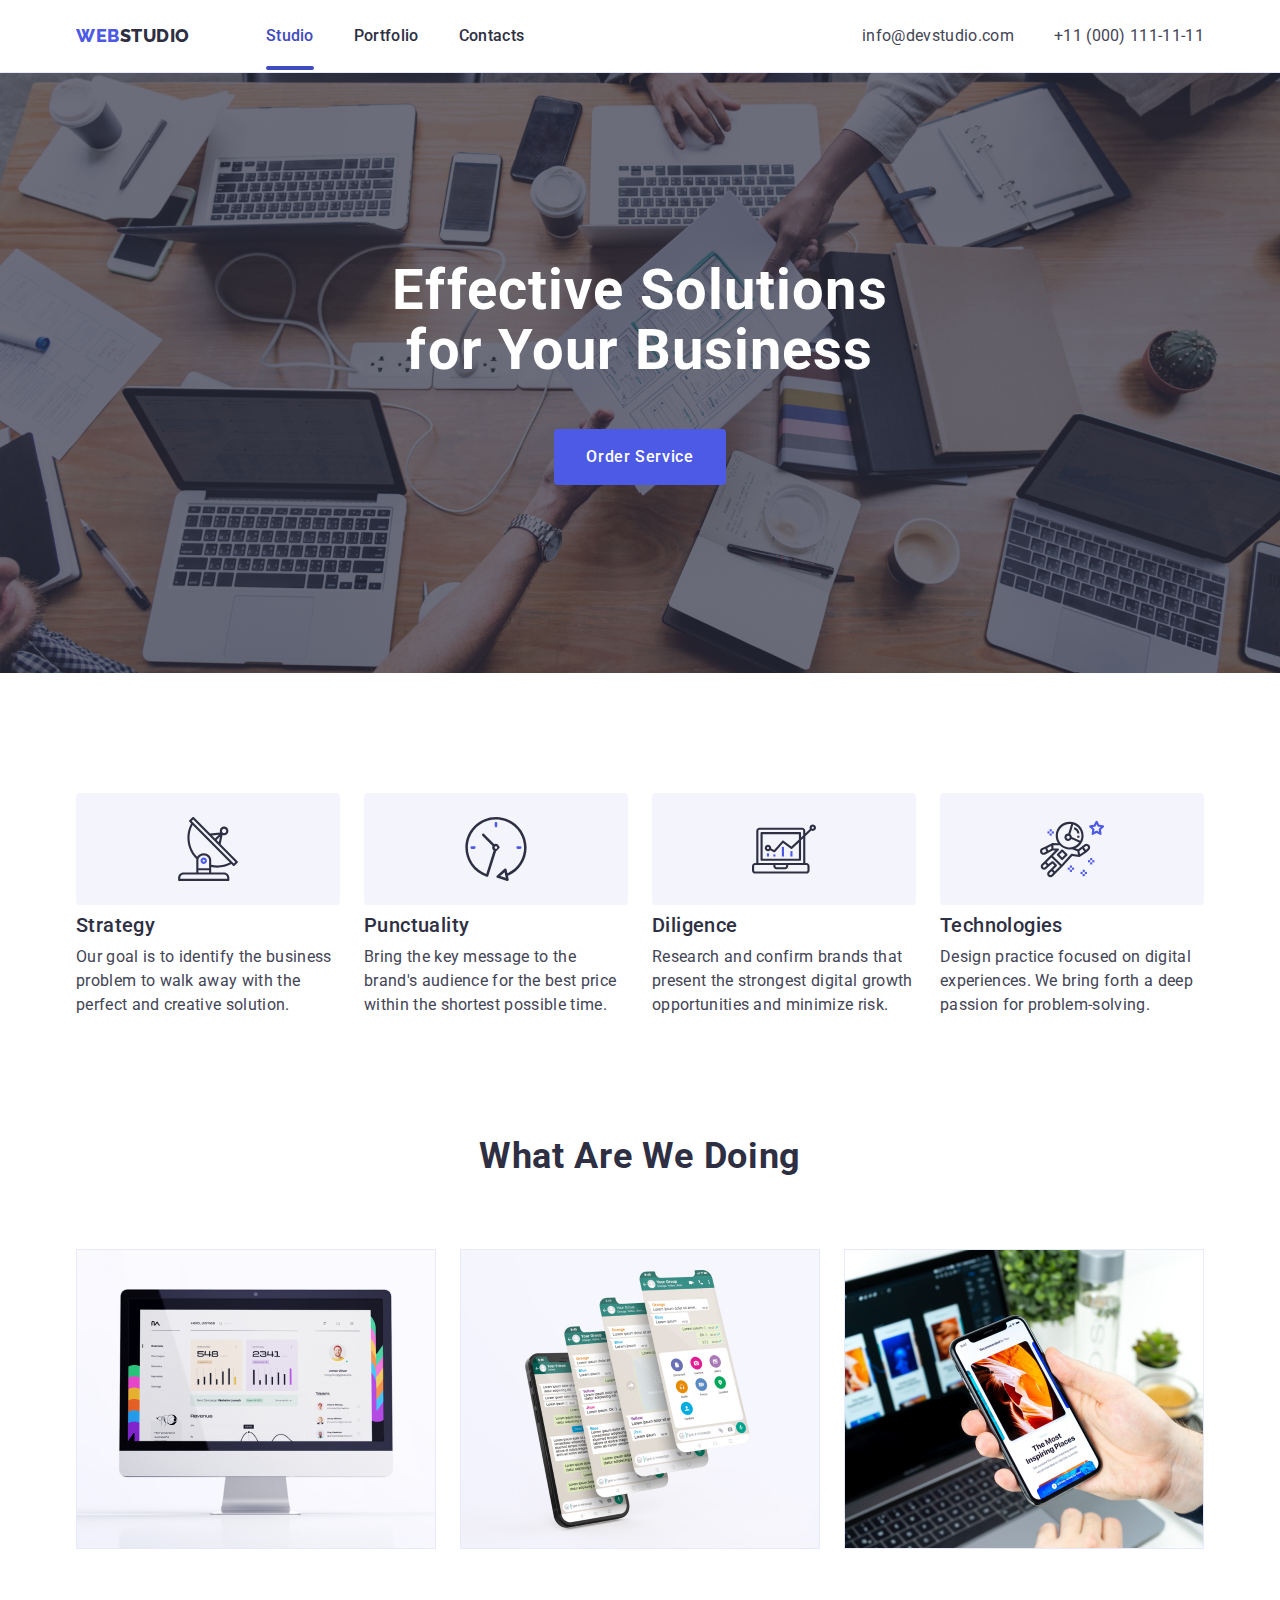
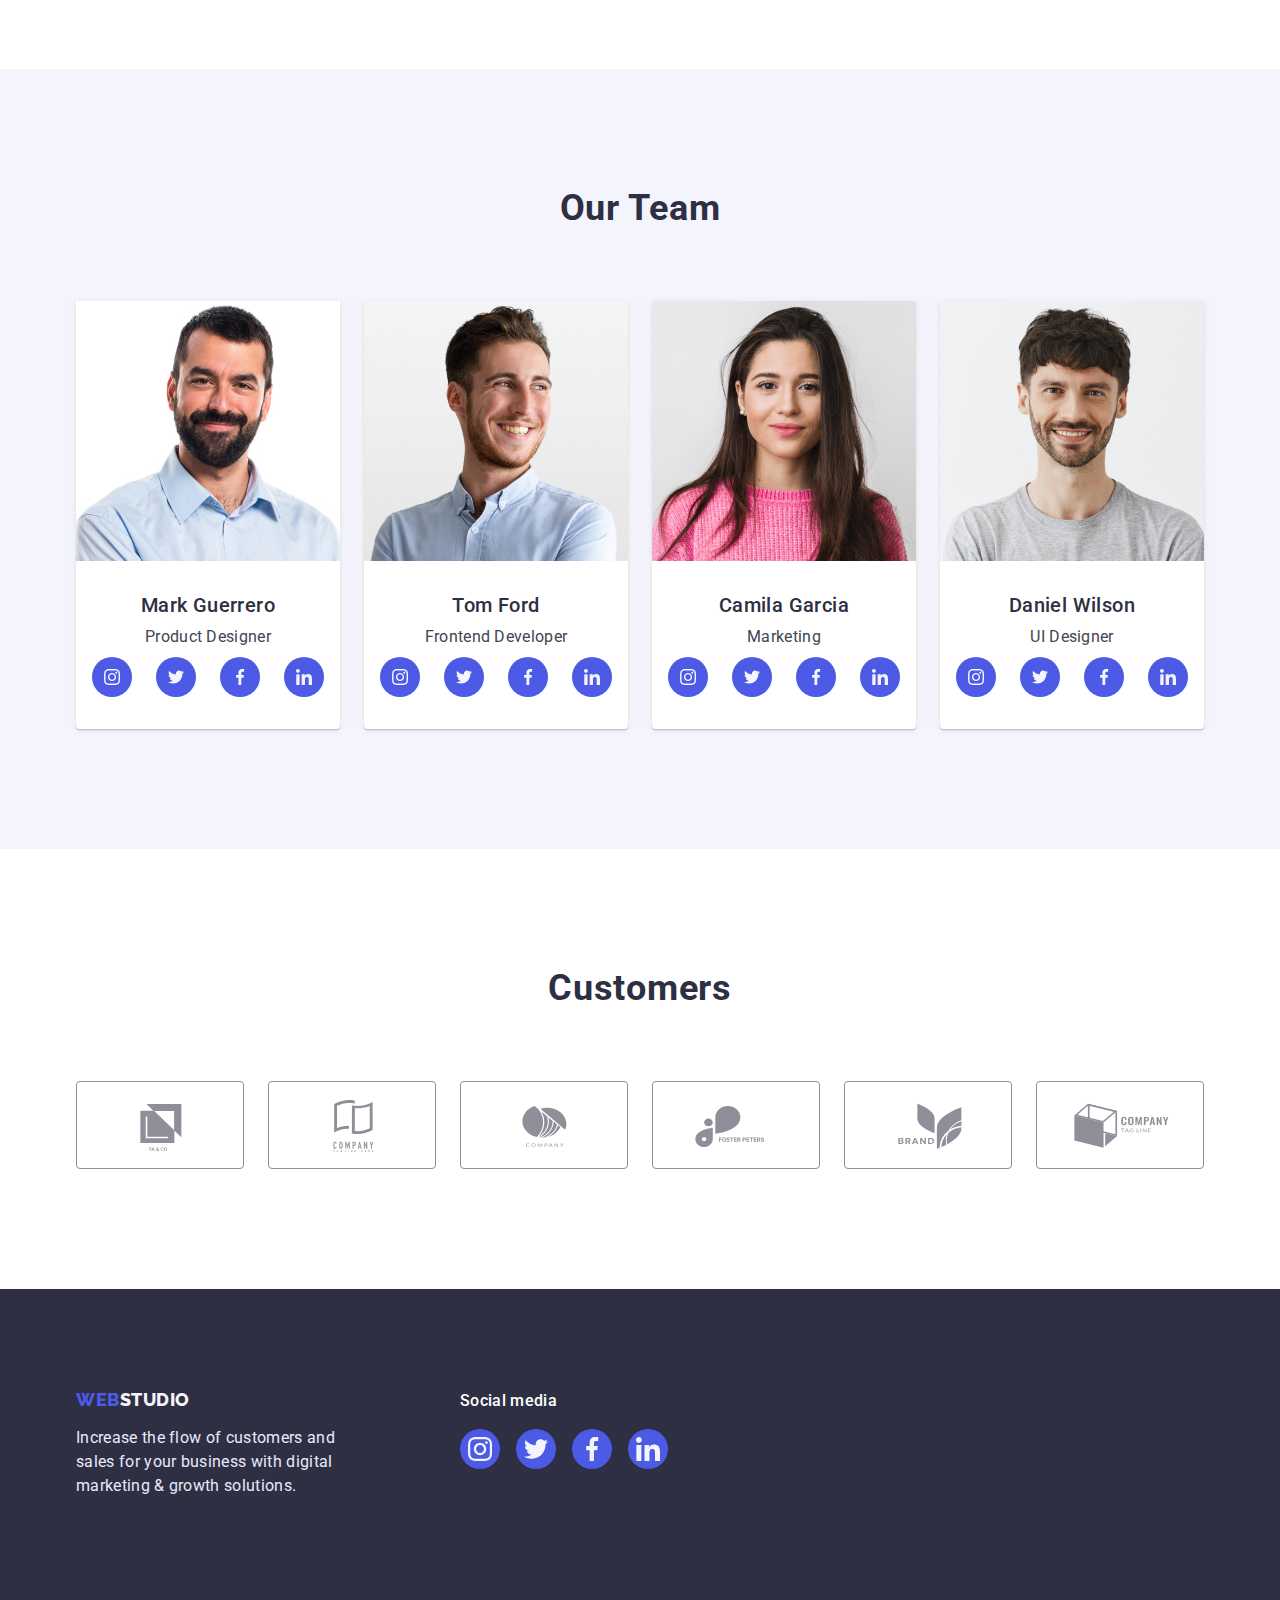
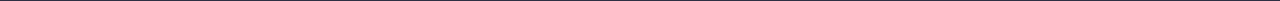
==== commit 69a380de: "5-2" ====
--- a/index.html
+++ b/index.html
@@ -16,15 +16,16 @@
         <link rel="stylesheet" href="./css/styles.css">
     </head>
     <body>
+
         <!--Header section-->
         <header class="header">
             <div class="header-container container">
                 <nav class="header-nav">
                     <a class="logo-web link" href="./index.html"> Web<span class="logo-studio link">Studio</span></a>
                     <ul class="menu list">
-                        <li class="menu-item"><a class="menu-link link actual-link nav-link" href="./index.html">Studio</a></li>
-                        <li class="menu-item"><a class="menu-link link nav-link" href="./portfolio.html">Portfolio</a></li>
-                        <li class="menu-item"><a class="menu-link link nav-link" href="">Contacts</a></li>
+                        <li class="menu-item"><a class="menu-link link actual-link actual" href="./index.html">Studio</a></li>
+                        <li class="menu-item"><a class="menu-link link" href="./portfolio.html">Portfolio</a></li>
+                        <li class="menu-item"><a class="menu-link link" href="">Contacts</a></li>
                     </ul>
                 </nav>
                 
@@ -343,54 +344,54 @@
             </section>
         </main>
 
-        <!--Footer section-->
-        <footer class="footer">
-            <div class="container footer-container">
-                <div class="footer-logo-container">
-                    <a class="logo-web logo-footer" href="./index.html"> Web<span class="logo-studio link logo-studio-footer ">Studio</span></a>      
-                    <p class="info-footer">Increase the flow of customers and sales for your business with digital marketing & growth solutions.</p>
-                </div> 
-
-                <div class="footer-soc-container">
-                    <p class="title-media soc-text">Social media</p>
-                    <ul class="list soc-list soc-list-footer">
-                        
-                        <li class="soc-icons">
-                            <a href="" class="soc-link soc-link-footer">
-                                <svg class="soc-icon" width="24" height="24">
-                                    <use href="./images/icons.svg#icon-instagram-2"></use>
-                                </svg> 
-                            </a>
-                        </li>
-                
-                        <li class="soc-icons">
-                            <a href="" class="soc-link soc-link-footer">
-                                <svg class="soc-icon" width="24" height="24">
-                                    <use href="./images/icons.svg#icon-twitter-1"></use>
-                                </svg> 
-                            </a>
-                        </li>
-                
-                        <li class="soc-icons">
-                            <a href="" class="soc-link soc-link-footer">
-                                <svg class="soc-icon" width="24" height="24">
-                                    <use href="./images/icons.svg#icon-facebook-1"></use>
-                                </svg> 
-                            </a>
-                        </li>
-
-                        <li class="soc-icons">
-                            <a href="" class="soc-link soc-link-footer">
-                                <svg class="soc-icon" width="24" height="24">
-                                    <use href="./images/icons.svg#icon-linkedin-1"></use>
-                                </svg> 
-                            </a>
-                        </li>
-
-                    </ul>
-                </div>
-            </div>    
-        </footer>
+       <!--Footer section-->
+    <footer class="footer">
+        <div class="container footer-container">
+            <div class="footer-logo-container">
+                <a class="logo-web link logo-footer" href="./index.html"> Web<span class="logo-studio link logo-studio-footer ">Studio</span></a>      
+                <p class="info-footer">Increase the flow of customers and sales for your business with digital marketing & growth solutions.</p>
+            </div> 
+  
+            <div class="footer-soc-container">
+                <p class="title-media soc-text">Social media</p>
+                <ul class="list soc-list soc-list-footer">
+                    
+                    <li class="soc-icons">
+                        <a href="" class="soc-link soc-link-footer">
+                            <svg class="soc-icon" width="24" height="24">
+                                <use href="./images/icons.svg#icon-instagram-2"></use>
+                            </svg> 
+                        </a>
+                    </li>
+            
+                    <li class="soc-icons">
+                        <a href="" class="soc-link soc-link-footer">
+                            <svg class="soc-icon" width="24" height="24">
+                                <use href="./images/icons.svg#icon-twitter-1"></use>
+                            </svg> 
+                        </a>
+                    </li>
+            
+                    <li class="soc-icons">
+                        <a href="" class="soc-link soc-link-footer">
+                            <svg class="soc-icon" width="24" height="24">
+                                <use href="./images/icons.svg#icon-facebook-1"></use>
+                            </svg> 
+                        </a>
+                    </li>
+  
+                    <li class="soc-icons">
+                        <a href="" class="soc-link soc-link-footer">
+                            <svg class="soc-icon" width="24" height="24">
+                                <use href="./images/icons.svg#icon-linkedin-1"></use>
+                            </svg> 
+                        </a>
+                    </li>
+  
+                </ul>
+            </div>
+        </div>    
+    </footer>
 
         <div class="backdrop is-hidden" data-modal>
             <div class="modal">
--- a/css/styles.css
+++ b/css/styles.css
@@ -87,25 +87,13 @@
   display: flex;
   align-items: center;
 }
+
 .menu-item {
   padding-top: 24px; 
   padding-bottom: 24px;
 }
 
-.nav-link {
-padding: 24px 0 24px 0;
-position: relative;
-transition-property: color;
-transition-duration: var(--transition-duration);
-transition-timing-function: var(--transition-function);
-}
-
-.nav-link:hover,
-.nav-link:focus {
-  color: var(--button-bg-hover);
-}
-
-.actual-link::after {
+.actual::after {
   position: absolute;
   content: '';
   display: block;
@@ -115,14 +103,7 @@
   height: 4px;
   left: 0;
   bottom: -1px;
-  color: var(--button-bg-hover)
-}
-
-  .menu-portfolio {
-    color: #404BBF;
-    padding: 24px 0 24px 0;
-    position: relative;
-  }
+}
 
 .menu-link {
   font-family: 'Roboto', sans-serif;
@@ -131,16 +112,25 @@
   font-size: 16px;
   line-height: 1.5;
   letter-spacing: 0.02em;
-  color: var(--title-color); 
+  color: var(--title-color);
+  padding-top: 24px;
+  padding-bottom: 24px;
   transition-property: color;
   transition-duration: var(--transition-duration);
   transition-timing-function: var(--transition-function);
-  }
+}
+
+.actual-link {
+  padding: 24px 0 24px 0;
+  position: relative;
+  color: #404bbf;
+}
 
  .menu-link:hover,
  .menu-link:focus {
-     color: var(--button-bg-hover);
+color: var(--button-bg-hover)
  }
+
 
  .contacts {
      font-style: normal;
@@ -156,6 +146,7 @@
   letter-spacing: 0.02em;
   color: var(--ordinary-color);
   padding: 24px 0 24px 0;
+  transition: color 250ms cubic-bezier(0.4, 0, 0.2, 1);
  }
 
  .contact-info:hover,
@@ -169,6 +160,7 @@
   align-items: center;
   padding-top: 24px;  
   padding-bottom: 24px;
+  transition-property: color;
   transition-duration: var(--transition-duration);
   transition-timing-function: var(--transition-function);
 }
@@ -191,7 +183,6 @@
      margin-right: 76px;
     
   }
-
  
  /* Ad section */
 
@@ -371,6 +362,12 @@
 color: var(--ordinary-color);
 }
 
+.portfolio-main {
+  padding-top: 96px;
+  padding-bottom: 120px;
+
+}
+
 .team-section {
   padding: 120px 0 120px 0;
 }
@@ -596,7 +593,20 @@
   width: calc((100% - 48px) / 3);
 }
 
+.portfolio-list-title {
+  font-family: 'Roboto', sans-serif;
+  font-style: normal;
+  font-weight: 500;
+  font-size: 20px;
+  line-height: 1.2;
+  letter-spacing: 0.02em;
+  color: #2e2f42;
+  margin-bottom: 8px;
+}
+
 .portfolio-list-text {
+  font-family: 'Roboto', sans-serif;
+  font-style: normal;
   display: inline-block;
   font-size: 16px;
   font-weight: 400;
@@ -606,10 +616,56 @@
   color: var(--ordinary-color);
   }
 
-.portfolio-main {
-  padding-top: 96px;
-  padding-bottom: 120px;
-
+.portfolio-list {
+  display: flex;
+  flex-wrap: wrap;
+  row-gap: 48px;
+  column-gap: 24px;
+}
+
+.portfolio-link {
+  display: block;
+  transition: box-shadow 250ms cubic-bezier(0.4, 0, 0.2, 1);
+}
+
+.portfolio-link:hover,
+.portfolio-link:focus {
+  box-shadow: 0px 1px 6px rgba(46, 47, 66, 0.08),
+               0px 1px 1px rgba(46, 47, 66, 0.16),
+              0px 2px 1px rgba(46, 47, 66, 0.08);
+}
+
+.portfolio-overlay {
+  position: relative;
+  overflow: hidden;
+}
+
+.overlay {
+  font-family: 'Roboto';
+  font-style: normal;
+  font-weight: 400;
+  font-size: 16px;
+  line-height: 24px;
+  letter-spacing: 0.02em;
+  padding: 40px 32px;
+  top: 0;
+  left: 0;
+  height: 100%;
+  color: rgba(244, 244, 253, 1);
+  background: var(--iris);
+  position: absolute;
+  width: 100%;
+  height: 100%;
+  overflow: auto;
+  transform: translateY(100%);
+  transition-property: transform;
+  transition-duration: var(--transition-duration);
+  transition-timing-function: var(--transition-function);
+}
+
+.portfolio-link:hover .overlay,
+.portfolio-link:focus .overlay {
+transform: translate(0%);
 }
 
 .filter-button {
@@ -628,24 +684,6 @@
       0px 2px 2px rgba(0, 0, 0, 0.12);;
 }
 
-.portfolio-list {
-  display: flex;
-  flex-wrap: wrap;
-  row-gap: 48px;
-  column-gap: 24px;
-}
-
-.portfolio-link {
-  display: block;
-}
-
-.portfolio-link:hover,
-.portfolio-link:focus {
-  box-shadow: 0px 1px 6px rgba(46, 47, 66, 0.08),
-               0px 1px 1px rgba(46, 47, 66, 0.16),
-              0px 2px 1px rgba(46, 47, 66, 0.08);
-}
-
 .portfolio-btn {
   font-family: 'Roboto', sans-serif;
   border-radius: 4px;
@@ -662,14 +700,17 @@
   color: var(--iris); 
   background: var(--button-bg);
   border: 1px solid transparent;
-        }
+  transition:  color 250ms cubic-bezier(0.4, 0, 0.2, 1), 
+  background-color 250ms cubic-bezier(0.4, 0, 0.2, 1), 
+  border-color 250ms cubic-bezier(0.4, 0, 0.2, 1), 
+  box-shadow 250ms cubic-bezier(0.4, 0, 0.2, 1);
+}
 
 .portfolio-btn:hover,
 .portfolio-btn:focus {
   border: 1px solid transparent;
   color: var(--white);
   background: var(--button-bg-hover);
-  cursor: pointer;
 }
 
 .portfolio-btn-list {
@@ -679,36 +720,6 @@
   justify-content: center;
   margin-bottom: 72px;
   }
-
-  .parrent {
-    position: relative;
-    overflow: hidden;
-}
-
-  .overlay {
-    position: absolute;
-    display: inline-block;
-    padding-top: 40px;
-    padding-left: 32px;
-    padding-right: 32px;
-    top: 100%;
-    left: 0;
-    background: var(--iris);
-    width: 100%;
-    height: 100%;
-    transition-property: transform;
-    transition-duration: var(--transition-duration);
-    transition-timing-function: var(--transition-function);
-  }
-
-  .card-info {
-    font-family: 'Roboto';
-    font-style: normal;
-    font-weight: 400;
-    font-size: 16px;
-    line-height: 1.5;
-    color: var(--button-bg);
-  } 
 
   /* Backdrop */
 
@@ -734,7 +745,9 @@
     transform: translate(-50%, -50%);
     width: 408px;
     min-height: 584px;
-    box-shadow: 0px 1px 1px rgba(0, 0, 0, 0.14), 0px 1px 3px rgba(0, 0, 0, 0.12), 0px 2px 1px rgba(0, 0, 0, 0.2);
+    box-shadow: 0px 1px 1px rgba(0, 0, 0, 0.14), 
+    0px 1px 3px rgba(0, 0, 0, 0.12), 
+    0px 2px 1px rgba(0, 0, 0, 0.2);
     border-radius: 4px;
     background: rgba(252, 252, 252, 1);
     transition: transform;
@@ -764,9 +777,9 @@
 
     .modal-close-btn:hover,
     .modal-close-btn:focus {
-      background-color: #404bbf;
+      background-color: var(--button-bg-hover);
       border: none;
-      fill: #ffffff;
+      fill: var(--white);
     }
 
     .modal-close-icon {
